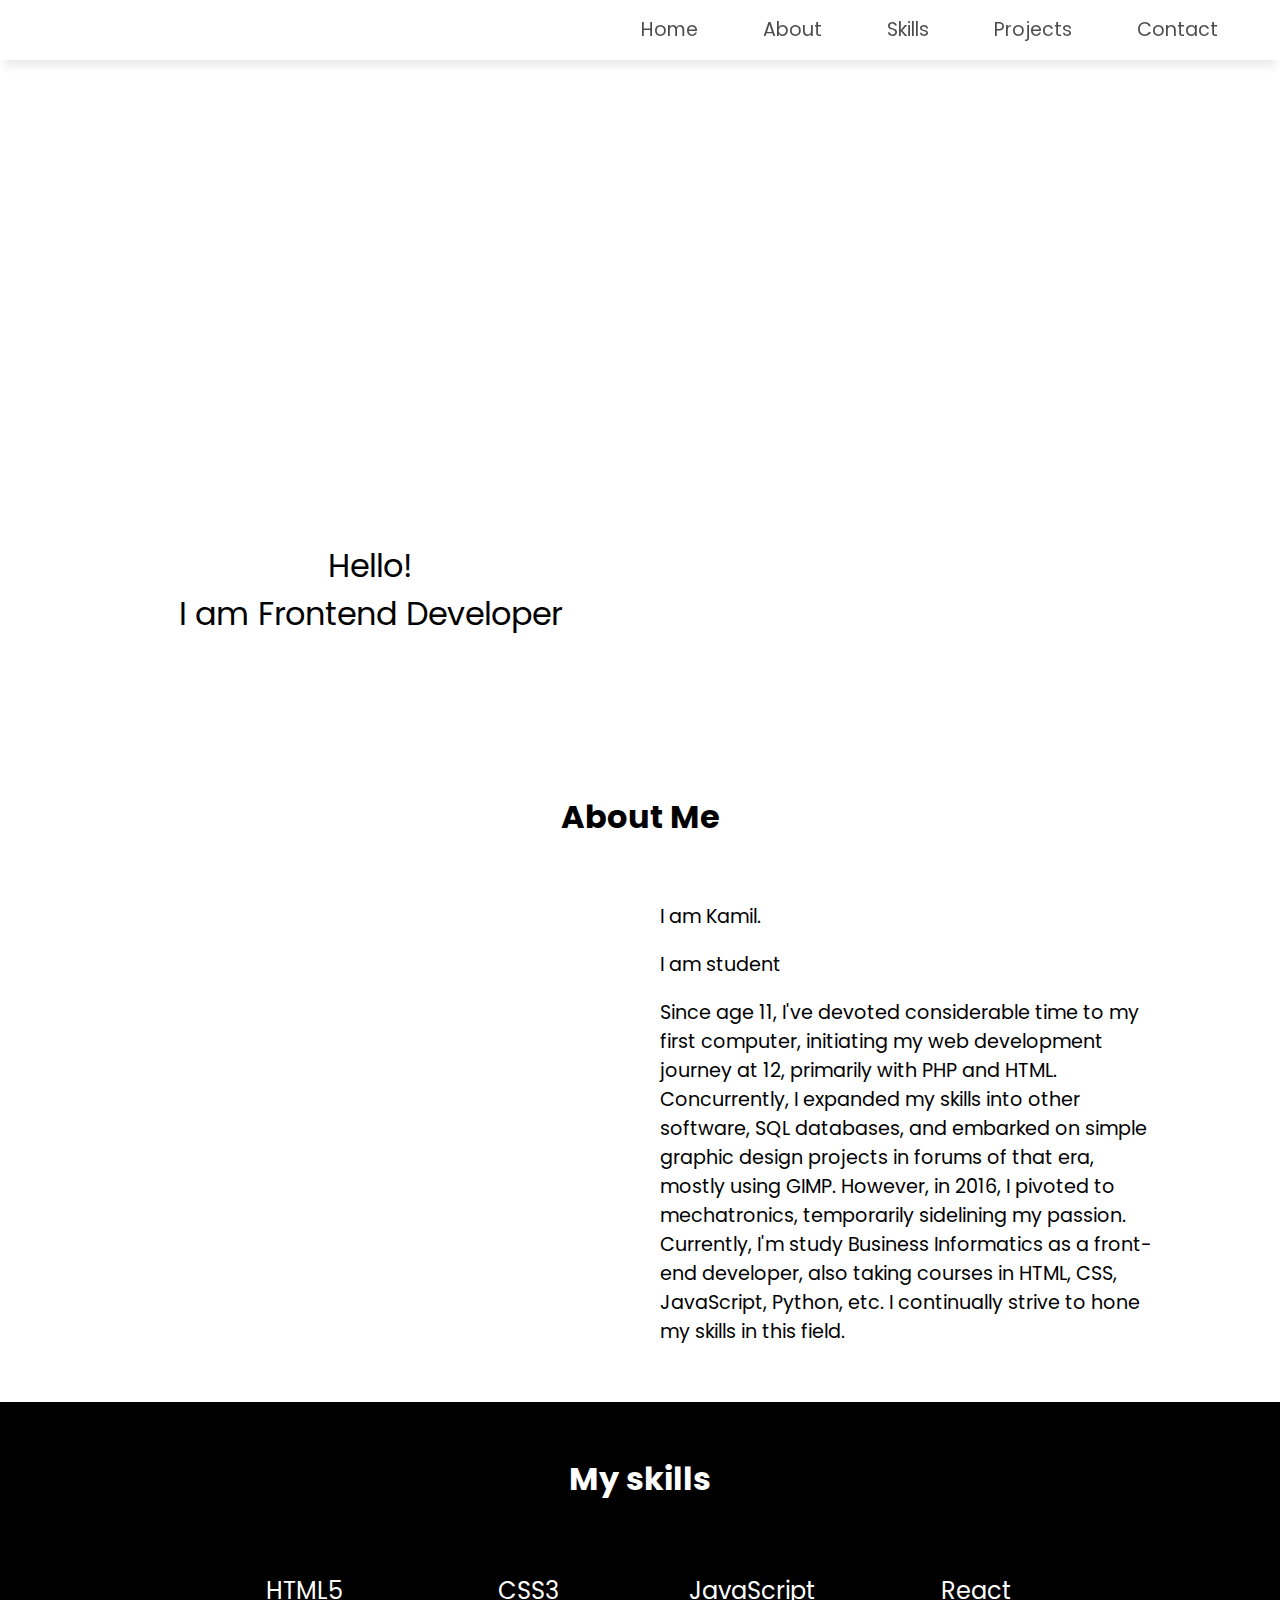
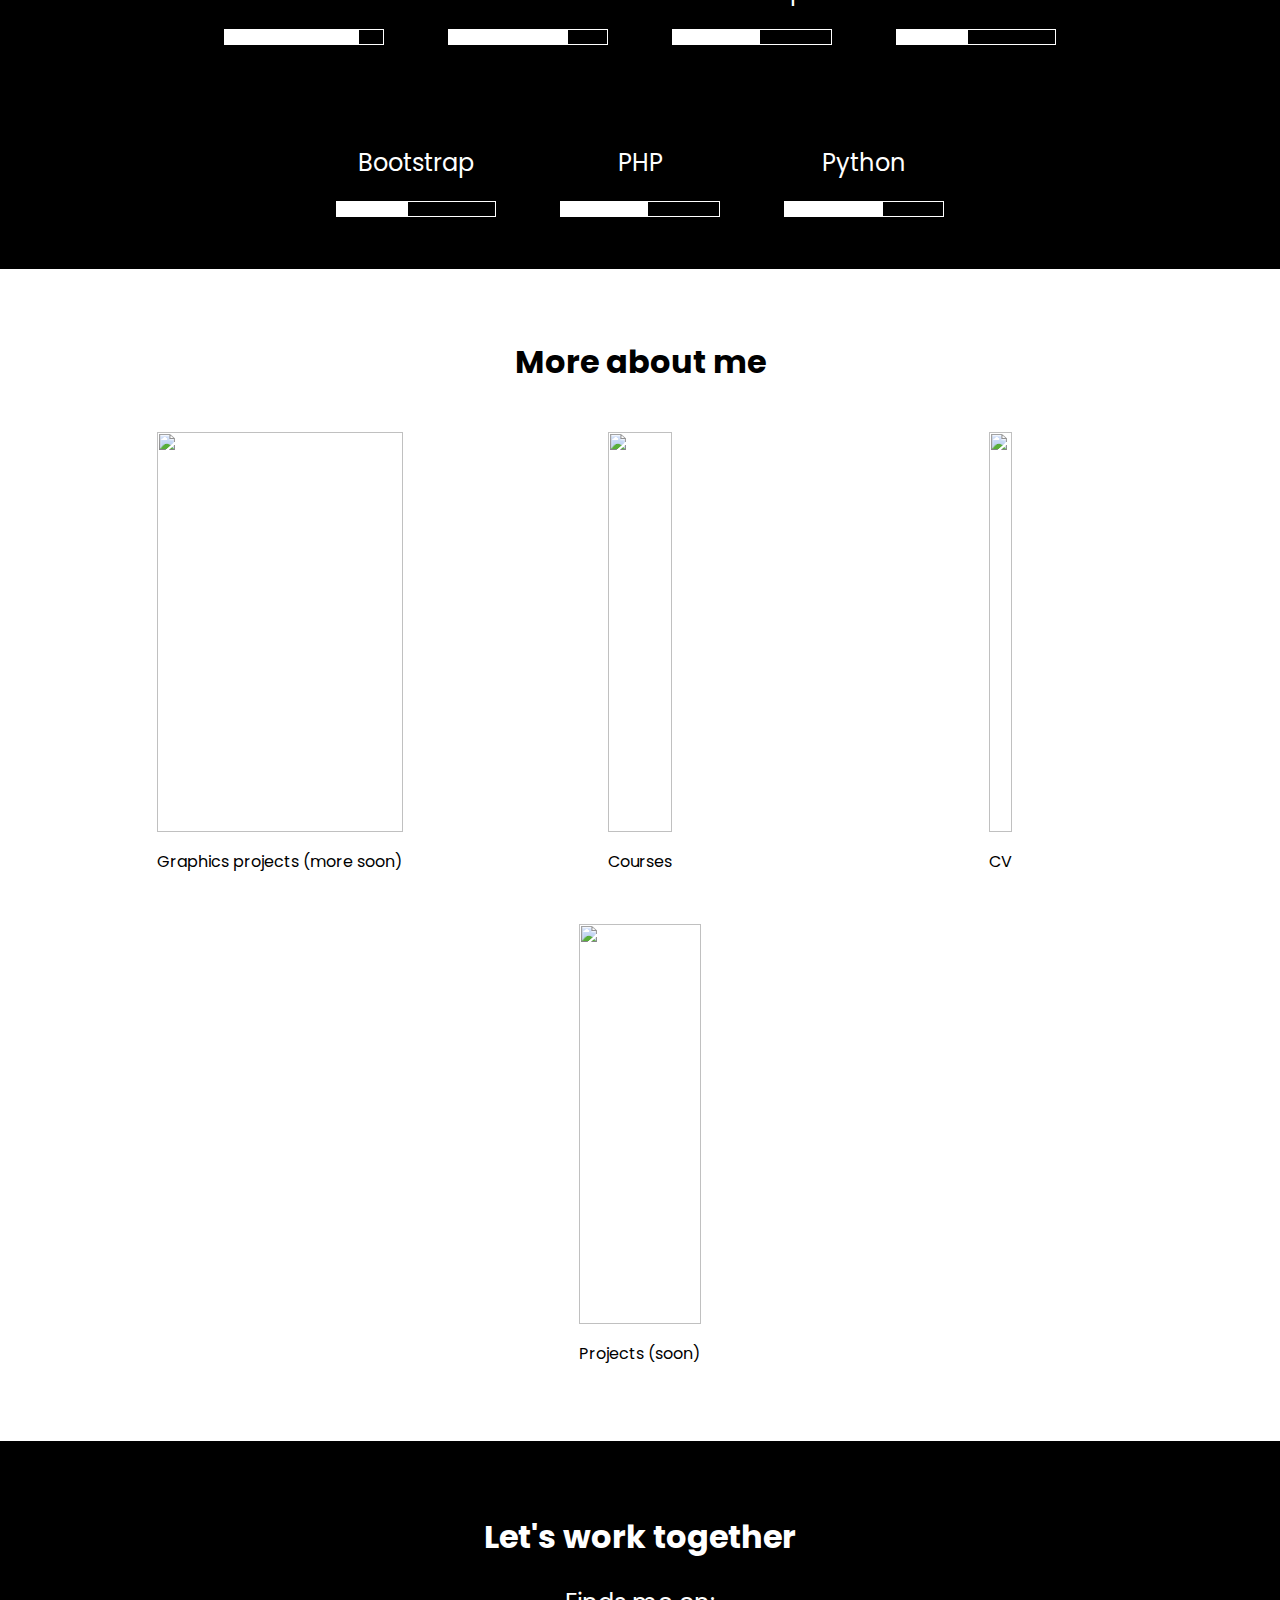
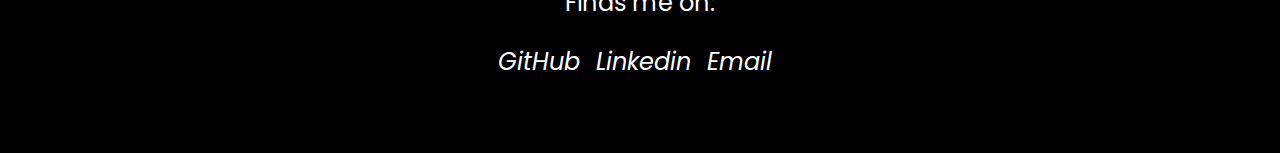
==== index.html @ e132558c "Initial commit" ====
<!DOCTYPE html>
<html lang="en">
<head>
    <meta charset="UTF-8">
    <meta name="viewport" content="width=device-width, initial-scale=1.0">
    <link rel="stylesheet" href="https://cdnjs.cloudflare.com/ajax/libs/font-awesome/6.5.1/css/all.min.css" integrity="sha512-DTOQO9RWCH3ppGqcWaEA1BIZOC6xxalwEsw9c2QQeAIftl+Vegovlnee1c9QX4TctnWMn13TZye+giMm8e2LwA==" crossorigin="anonymous" referrerpolicy="no-referrer" />
    <link rel="preconnect" href="https://fonts.googleapis.com">
<link rel="preconnect" href="https://fonts.gstatic.com" crossorigin>
<link href="https://fonts.googleapis.com/css2?family=Poppins:ital,wght@0,300;0,400;0,500;0,700;1,300&display=swap" rel="stylesheet">
<link rel="stylesheet" href="portfolio.css">
<title>Basic portfolio</title>
</head>
<body>

    <main>

        <nav id="navbar">
            <ul>
                <li><a href="#intro-section">Home</a></li>
                <li><a href="#about-section">About</a></li>
                <li><a href="#skill-section">Skills</a></li>
                <li><a href="#projects-section">Projects</a></li>
                <li><a href="#contact-section">Contact</a></li>
            </ul>
        </nav>

        <section id="intro-section">

        </section>

        <section id="welcome-section">
             <div class="message">
                <p>Hello! <br> I am Frontend Developer</p>
             </div>
             <div class="message">
                <img src="https://cdn.pixabay.com/photo/2017/06/07/13/53/binary-2380422_1280.jpg" alt="">
             </div>
        </section>

        <section id="about-section">
            <h1 class="section-heading">About Me</h1>
            <div class="about-container">
                <div class="message my-image">
                    <img src="https://cdn.pixabay.com/photo/2021/08/04/13/06/software-developer-6521720_1280.jpg" alt="">
                </div>
                <div class="message my-information">
                    <p>I am Kamil.</p>
                    <p>I am student</p>
                    <p>Since age 11, I've devoted considerable time to my first computer, initiating my web development journey at 12, primarily with PHP and HTML. Concurrently, I expanded my skills into other software, SQL databases, and embarked on simple graphic design projects in forums of that era, mostly using GIMP. However, in 2016, I pivoted to mechatronics, temporarily sidelining my passion. Currently, I'm study Business Informatics as a front-end developer, also taking courses in HTML, CSS, JavaScript, Python, etc. I continually strive to hone my skills in this field.</p>
                </div>
            </div>


        </section>

        <section id="skill-section">
            <h1 class="section-heading">My skills</h1>
            <div class="skills-container">

                <div class="skill-information">
                    <p> <i class="fab fa-html5 fa-3x"></i> </p>
                    <p class="skill-name">HTML5</p>
                    <P><progress value="85" max="100"></progress></P>
                </div>
                <div class="skill-information">
                    <p> <i class="fab fa-css3 fa-3x"></i> </p>
                    <p class="skill-name">CSS3</p>
                    <P><progress value="75" max="100"></progress></P>
                </div>
                <div class="skill-information">
                    <p> <i class="fab fa-js fa-3x"></i> </p>
                    <p class="skill-name">JavaScript</p>
                    <P><progress value="55" max="100"></progress></P>
                </div>
                <div class="skill-information">
                    <p> <i class="fab fa-react fa-3x"></i> </p>
                    <p class="skill-name">React</p>
                    <P><progress value="45" max="100"></progress></P>
                </div>
                <div class="skill-information">
                    <p> <i class="fab fa-bootstrap fa-3x"></i> </p>
                    <p class="skill-name">Bootstrap</p>
                    <P><progress value="45" max="100"></progress></P>
                </div>
                <div class="skill-information">
                    <p> <i class="fab fa-php fa-3x"></i> </p>
                    <p class="skill-name">PHP</p>
                    <P><progress value="55" max="100"></progress></P>
                </div>
                <div class="skill-information">
                    <p> <i class="fab fa-python fa-3x"></i> </p>
                    <p class="skill-name">Python</p>
                    <P><progress value="62" max="100"></progress></P>
                </div>

            </div>


        </section>

        <section id="projects-section">
            <h1 class="section-heading">More about me</h1>
            <div class="projects-container">
                <div class="image-box">
                    <a href="album.html">
                        <img src="https://cdn.pixabay.com/photo/2017/09/05/23/02/background-2719576_1280.jpg" alt="">
                        <div>Graphics projects (more soon)</div>
                    </a>
                </div>
                <div class="image-box">
                    <a href="CertyfikatUkonczenia_Learning Python.pdf">
                        <img src="https://cdn.pixabay.com/photo/2018/02/27/10/49/training-3185170_1280.jpg" alt="">
                        <div>Courses</div>
                    </a>
                </div>
                <div class="image-box">
                    <a href="Kamil_Mientkiewicz_CV.pdf">
                        <img src="https://cdn.pixabay.com/photo/2018/08/13/22/53/resume-3604240_1280.jpg" alt="">
                        <div>CV</div>
                    </a>
                </div>
                <div class="image-box">
                    <a href="#">
                        <img src="https://cdn.pixabay.com/photo/2024/01/28/01/28/web-developer-8537023_960_720.png" alt="">
                        <div>Projects (soon)</div>
                    </a>
                </div>
            </div>
        </section>

        <section id="contact-section">
         <h1 class="section-heading">Let's work together</h1>
         <p>Finds me on:</p>
         <p>
            <a href="https://github.com/kamilgb11"> <i class="fab fa-github"> GitHub</i> </a>
            <a href="https://www.linkedin.com/in/kamil-mientkiewicz-251b34269/"> <i class="fab fa-linkedin-in"> Linkedin</i> </a>
            <a href="kammmie9@gmail.com"> <i class="fas fa-envelope-square"> Email</i> </a>
        </p>
        </section>
    </main>
</body>
</html>
---- portfolio.css ----
html {
    scroll-behavior: smooth;
}

body {
    margin: 0;
    padding: 0;
    background-color: white;
    font-family: "Poppins",Arial, Helvetica, sans-serif;
}

#navbar {
    margin: 0;
    padding: 5px 0;
    width: 100%;
    height: 50px;
    position: sticky;
    top: 0;
    left: 0;
    background-color: white;
    box-shadow: 0 10px 10px -5px rgba(0,0,0,0.1);
}

#navbar ul {
    display: flex;
    margin: 10px 0 10px auto;
    width: 55%;
    justify-content: space-evenly;
    list-style: none;
}

#navbar ul li a {
    margin-left: 3px;
    color: black;
    opacity: 0.7;
    font-size: 1.2rem;
    font-family: "Poppins" ,Arial, Helvetica, sans-serif;
    text-decoration: none;
}

#navbar ul li a:hover {
    color: lightgreen;
    opacity: 1;
    text-decoration: underline;
    transition: all 0.2s;
}

#intro-section {
    height: 300px;
    background-image: url("https://cdn.pixabay.com/photo/2016/09/26/09/08/binary-1695475_1280.jpg");
    background-size: cover;
}

#welcome-section {
    margin: 50px;
    display: flex;
    justify-content: center;
}

.message {
    display: flex;
    margin: 20px;
    width: 500px;
    justify-content: center;
    align-items: flex-start;
    font-size: 2rem;
    font-family: "Poppins" ,Arial, Helvetica, sans-serif;
    text-align: center;
}

.message img {
    max-width: 100%;
}

section {
    margin-top: 1rem;
    padding-top: 2rem;
}

.section-heading {
    font-size: 2rem;
    text-align: center;
}

.about-container {
    display: flex;
    justify-content: center;
}

div.my-information {
    display: block;
    font-size: 1.2rem;
    text-align: left;
}

#skill-section {
background-color: black;
color: white;
}

.skills-container {
    display: flex;
    flex-wrap: wrap;
    width: 80%;
    justify-content: center;
    margin: auto;
}

.skill-information {
    padding: 2rem;
    text-align: center;
}

.skill-name {
    margin: 0;
    padding: 0;
    font-size: 1.5rem;
}

.skill-information progress {
    background-color: white;
    border: 1px solid white;
}

.skill-information progress::-webkit-progress-value {
    background-color: white;
    border-radius: 0;
}

.skill-information progress::-webkit-progress-bar {
    background-color: black;
}

.projects-container {
    display: flex;
    flex-wrap: wrap;
    justify-content: center;
}

.projects-container .image-box {
    margin: 15px;
    flex: 0 1 calc(25% - 10px); 
    display: flex; 
    flex-direction: column; 
    align-items: center; 
    padding: 10px;
    flex-wrap: wrap;
}

.image-box img {
    width: 100%; 
    height: 400px; 
    object-fit: cover; 
}

.image-box div {
    text-align: center; 
    padding-top: 10px; 
}

.image-box a {
    text-decoration: none;
    color: inherit; 
}

#contact-section {
    margin-top: 50px;
    padding: 50px;
    background-color: black;
    color: white;
    font-size: 1.5rem;
    text-align: center;
}

#contact-section a {
    color: white;
    margin-right: 10px;
    text-decoration: none;
}
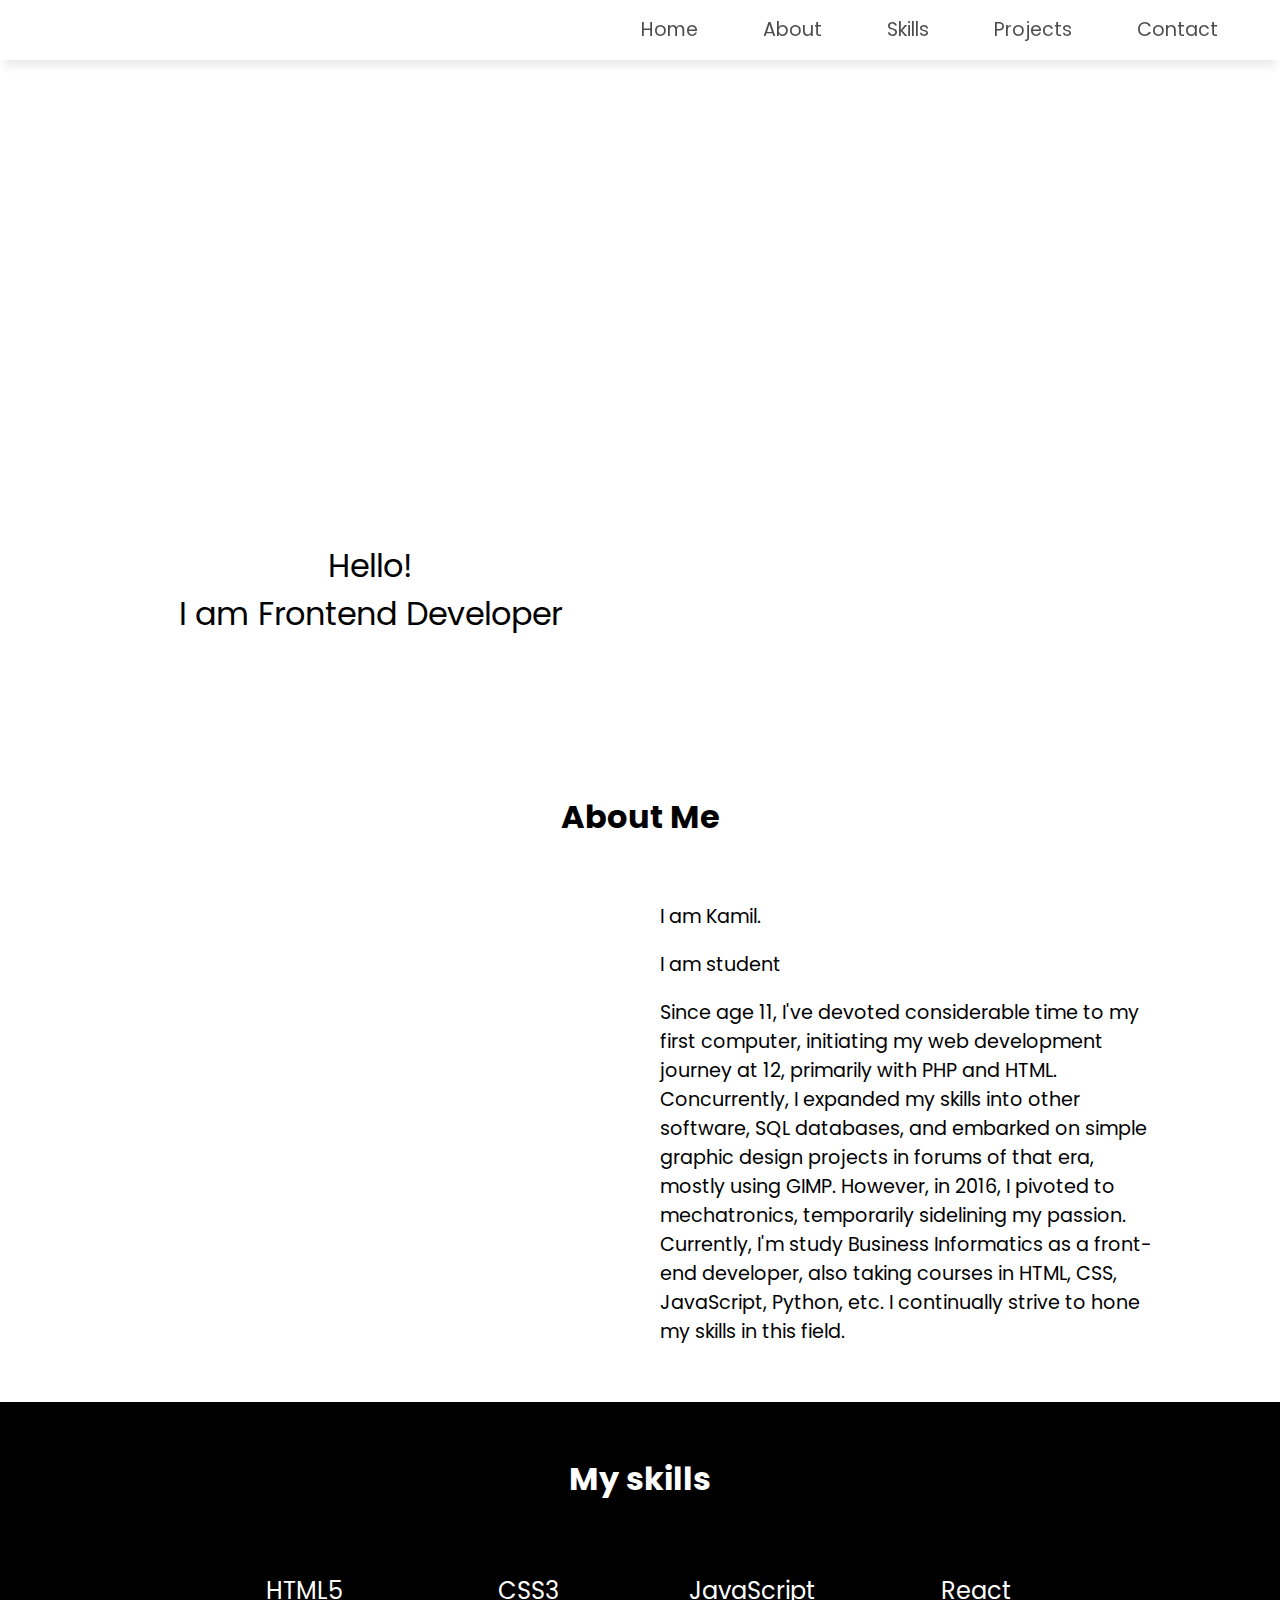
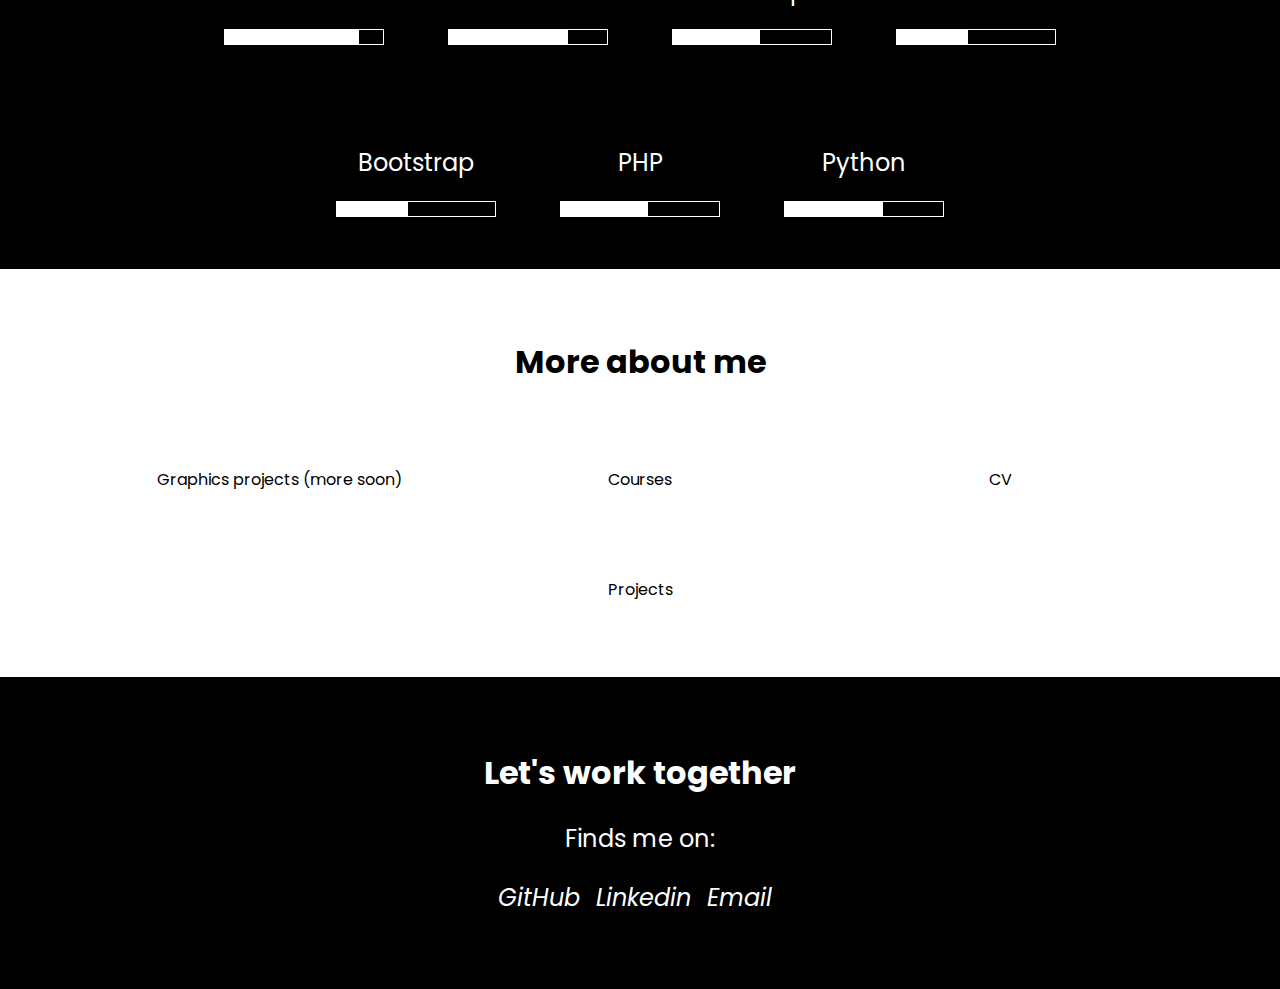
==== commit 4a208f00: "new project" ====
--- a/index.html
+++ b/index.html
@@ -120,9 +120,9 @@
                     </a>
                 </div>
                 <div class="image-box">
-                    <a href="#">
+                    <a href="https://kamilgb11.github.io/pizzeria-project/">
                         <img src="https://cdn.pixabay.com/photo/2024/01/28/01/28/web-developer-8537023_960_720.png" alt="">
-                        <div>Projects (soon)</div>
+                        <div>Projects</div>
                     </a>
                 </div>
             </div>
--- a/portfolio.css
+++ b/portfolio.css
@@ -148,7 +148,8 @@
 }
 
 .image-box img {
-    width: 100%; 
+    min-width: 200px;
+    max-width: 400px; 
     height: 400px; 
     object-fit: cover; 
 }
